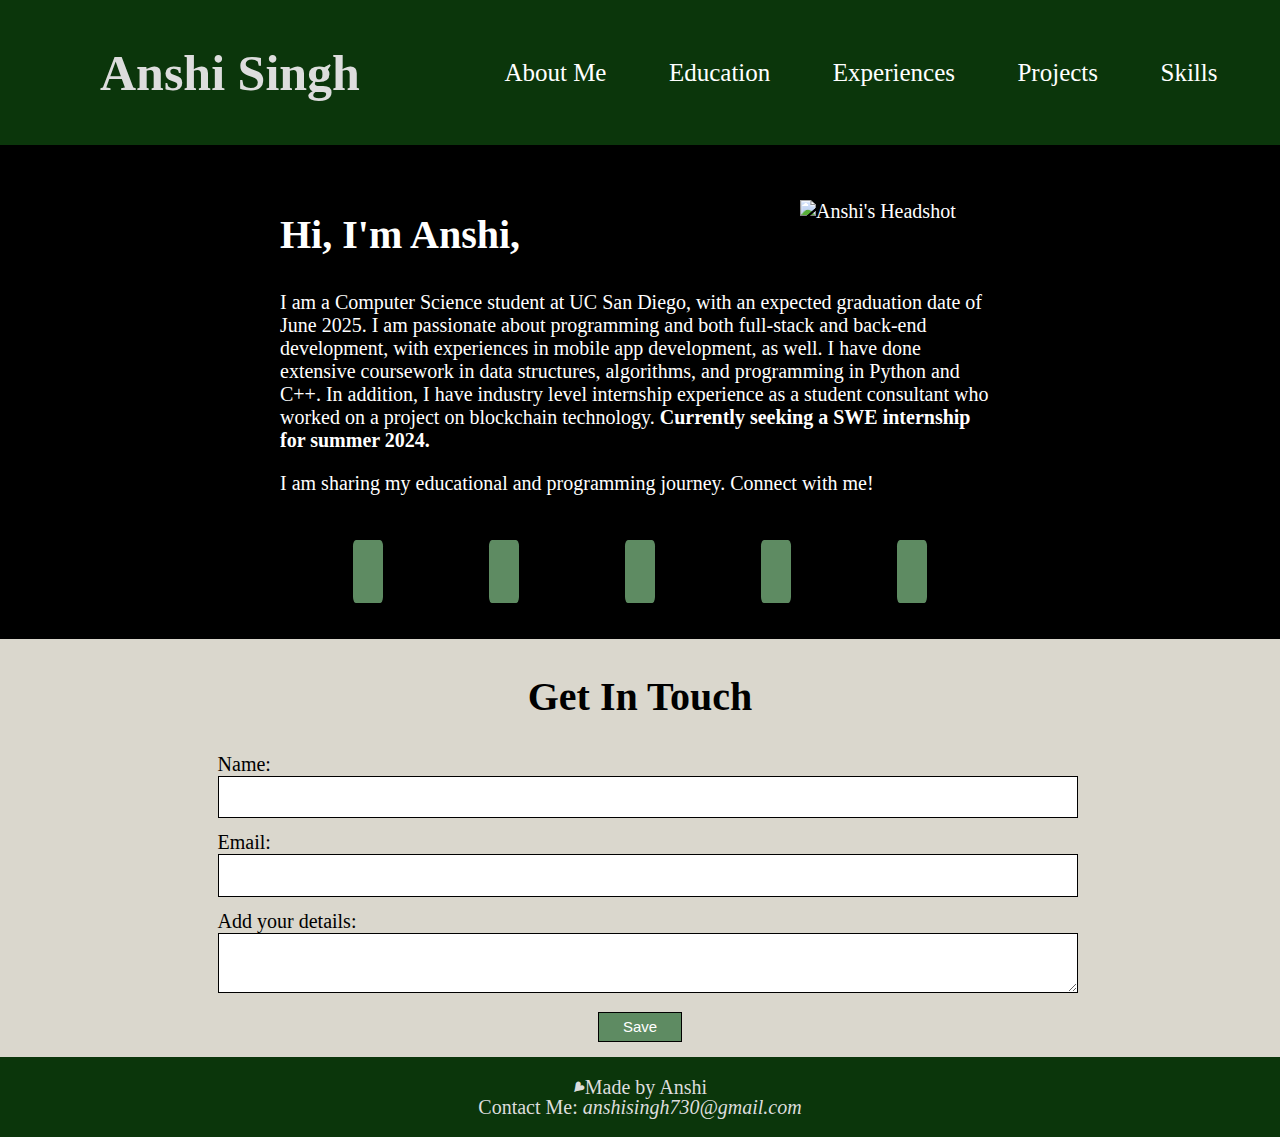
==== index.html @ 117de5cb "cloned hw3" ====
<!DOCTYPE html>
<html lang="en">
    <head>
        <meta charset="UTF-8">
        <meta name="description" content="This is Anshi Singh's personal portfolio website.">
        <meta name="viewport" content="width=device-width, initial-scale=1">
        <title>Personal Portfolio</title>
        <link rel="stylesheet" type="text/css" href="style.css" media="screen">
        <script src="https://kit.fontawesome.com/42b03e614a.js" crossorigin="anonymous"></script>    
    </head>
    <body>
        <header>
            <h1>Anshi Singh</h1>
            <nav>
                <ul>
                    <li><a href="index.html">About Me</a></li>
                    <li><a href="education.html">Education</a></li>
                    <li><a href="experiences.html">Experiences</a></li>
                    <li><a href="projects.html">Projects</a></li>
                    <li><a href="skills.html">Skills</a></li>
                </ul>
            </nav>
        </header>
        <main>
            <section id="about-me-container">
                <picture class="right-float-headshot">
                    <source media="(min-width: 767px)" srcset="headshot.png" width="200">
                    <img src="headshot.png" alt="Anshi's Headshot" width="100">
                </picture>
                <h2>Hi, I'm Anshi,</h2>
                <p>I am a Computer Science student at UC San Diego, with an expected graduation date of June 2025. I am passionate about programming and both full-stack and back-end development, with experiences in mobile app development, as well. I have done extensive coursework in data structures, algorithms, and programming in Python and C++. In addition, I have industry level internship experience as a student consultant who worked on a project on blockchain technology. <strong>Currently seeking a SWE internship for summer 2024.</strong></p>
                <p>I am sharing my educational and programming journey. Connect with me!</p>
                <ul class="contact-buttons">
                    <li><a href="mailto:anshisingh730@gmail.com" id="mail" class="contact-button"><i class="fa-solid fa-envelope"></i></a></li>
                    <li><a href="tel:+19493534274" id="phone" class="contact-button"><i class="fa-solid fa-phone"></i></a></li>
                    <li><a href="https://www.linkedin.com/in/anshisingh/" id="linkedin" class="contact-button" target="_blank"><i class="fa-brands fa-linkedin"></i></a></li>
                    <li><a href="https://github.com/anshisinghh" id="github" class="contact-button" target="_blank"><i class="fa-brands fa-github"></i></a></li>
                    <li><a href="Anshi_Singh_Resume.pdf" id="pdf" class="contact-button" download><i class="fa-solid fa-file-pdf"></i></a></li>
                </ul>
            </section>
            <section id="get-in-touch-container">
                <h2>Get In Touch</h2>
                <form method="post">
                    <label for="name">Name:</label>
                    <input type="text" id="name" name="name">
                    <br>
                    <label for="email">Email:</label>
                    <input type="email" id="email" name="email">
                    <br>
                    <label for="comments">Add your details:</label>
                    <textarea id="comments" name="comments"></textarea>
                    <br>
                    <button type="submit">Save</button>
                </form>
            </section>
        </main>
        <footer>
            <p class="footer-design">Made by Anshi</p>
            <p>Contact Me: <a href="mailto:anshisingh730@gmail.com" class="footeremail"><i>anshisingh730@gmail.com</i></a></p>        </footer>
    </body>
</html>
---- style.css ----
@import url(vars.css);

/* Fonts */
@font-face {
font-family: 'Abhaya Libre';
font-style: normal;
font-weight: 400;
src: url(https://fonts.gstatic.com/s/abhayalibre/v14/e3tmeuGtX-Co5MNzeAOqinEQfEnXgPRE4g.woff2) format('woff2');
unicode-range: U+0000-00FF, U+0131, U+0152-0153, U+02BB-02BC, U+02C6, U+02DA, U+02DC, U+0304, U+0308, U+0329, U+2000-206F, U+2074, U+20AC, U+2122, U+2191, U+2193, U+2212, U+2215, U+FEFF, U+FFFD;
}

body {
    background-color : var(--light-background-color, beige);
	color : var(--dark-text-color, black);
	font-size : var(--body-size);
    font-family: 'Abhaya Libre', 'Times New Roman', Arial, sans-serif;
    margin: 0;
    padding: 0;
}
h2 {
    font-size: var(--h2-size);
}
h3 {
    font-size: var(--h3-size);
}
p, ul, ul li, ol li {
    font-size: var(--text-size);
}
footer {
    clear: both;
    background-color: var(--dark-background-color, green); 
    color : var(--header-footer-text-color, beige);
    padding: 0.5em;
    margin-top: 0;
}
/* Parse Error occurs because CSS does not currently support complex selectors like :has() */
footer:has(p) { 
    font-size: var(--footer-size);
    text-align: center;
    line-height: 0;
}
/* Instead of :has() above, you can also do this to not get a validation error/ works on browsers that do not yet support :has(). */
footer p {
    font-size: var(--footer-size);
    text-align: center;
    line-height: 0;
}
.footer-design {
    animation: colorChange 8s infinite alternate;
}
@keyframes colorChange {
    50% {
        color: white;
    }
    100% {
        color: green;
    }
}
.footer-design::before {
    content: '\2665';
    display: inline-block;
    transform: rotate(45deg);
}
.footeremail {
    text-decoration: none;
    color: var(--header-footer-text-color, beige)
}
.footeremail:hover {
    text-decoration: underline;
}

/* Header & Navigation Bar */
header {
    background-color: var(--dark-background-color, green); 
    color: var(--header-footer-text-color, beige); 
    padding-top: 0.5em;
    padding-bottom: 0.5em;
    display: flex;
    justify-content: space-between;
    align-items: center;
}
h1 {
    margin-left: 2em;
    margin-right: 2em;
    color: var(--header-footer-text-color, beige);
    font-size: var(--heading-size);
}
nav ul {
    list-style: none;
    padding: 0;
    display: flex;
    flex-wrap: wrap;
}
nav ul li {
    display: inline; 
    margin-right: 2.5em;
    font-size: var(--nav-size);
}
nav a {
    text-decoration: none;
    color: white;
}
nav a:hover {
    text-decoration: underline;
}
@media (max-width: 767px) {
    header {
        flex-direction: column;
        align-items: center;
    }
    h1 {
        margin: 0.5em 0;
    }
    nav ul {
        margin-top: 0.25em;
        font-size: 0.75em;
        display: flex;
        flex-direction: column;
        align-items: center;
    }
    nav ul li {
        margin: 0.5em 0;
    }
}

/* About Me */
#about-me-container {
    background-color: var(--dark-content-background-color, black, gray);
    color: var(--light-text-color, beige);
    padding: 0.5em;
}
#about-me-container h2 {
    margin-left: 30vh;
    margin-right: 30vh;
}
#about-me-container p {
    margin-left: 30vh;
    margin-right: 30vh;
}
#about-me-container img {
    margin-top: 5vh;
    margin-right: 30vh;
}
@media (max-width: 767px) {
    #about-me-container {
        padding: 2em;
        text-align: center;
    }
    #about-me-container img {
        margin-top: 2em;
        margin-right: 0;
    }
    #about-me-container h2, #about-me-container p {
        margin-left: 2em;
        margin-right: 2em;
    }
}

/* Contact */
.contact-buttons {
    display: flex;
    justify-content: space-around;
    margin-top: 2em;
    margin-left: 30vh;
    margin-right: 30vh;
    list-style: none;
    padding: 1em;
}
.contact-button {
    padding: 0.5em;
    background-color: var(--light-content-background-color, green);
    color: var(--button-text-color, white);
    text-decoration: none;
    border-radius: 10%;
    transition: background-color 0.3s ease;
    font-size: 1.5em;
}
#mail:hover {
    background-color: var(--mail-color, #1ebcff);
}
#phone:hover {
    background-color: var(--phone-color, #04b309);
}
#linkedin:hover {
    background-color: var(--linkedin-color, darkblue);
}
#github:hover {
    background-color: var(--github-color, rgb(43, 43, 43));
}
#pdf:hover {
    background-color: var(--pdf-color, #f40f02);
}
@media (max-width: 767px) {
    .contact-buttons {
        margin-left: 1em;
        margin-right: 1em;
        justify-content: center;
    }
    .contact-button {
        margin: 0;
    }
}

/* Get In Touch */
#get-in-touch-container h2 {
    text-align: center;
}
#get-in-touch-container form {
    width: 66%;
    margin: 0 auto;
}
#get-in-touch-container input, textarea {
	width: 100%;
	margin-bottom: 1em;
	padding: 0.5em;
	border: 1px solid var(--dark-border-color, black);
}
#get-in-touch-container input {
    height: 3dvh;
}
#get-in-touch-container textarea {
	height: 5dvh;
}
#get-in-touch-container button {
	width: 10%;
    display: block;
    margin: 0 auto;
    margin-bottom: 1em;
	height: 2em;
	background: var(--light-content-background-color, green);
	color: var(--button-text-color, white);
	border: 1px solid var(--dark-border-color, black);
    transition: background-color 0.3s ease;
    font-size: 0.75em;
}
#get-in-touch-container button:hover {
    background-color: var(--dark-background-color);
}
@media (max-width: 767px) {
    #get-in-touch-container button {
        width: 100%; 
        height: 2em; 
        font-size: 0.75em;
        margin-bottom: 1em;
    }
}

/* Education */
.education-container {
    padding: 0.5em;
    margin-bottom: 1em;
    margin-right: 2em;
}
.education-container h2, .education-container h3, .education-container p {
    margin-left: 280px;
}
.education-container img[src="UCSD-Seal.png"] h2, .education-container img[src="UCSD-Seal.png"] + h3, .education-container img[src="UCSD-Seal.png"] + p {
    margin-left: 380px;
}
.course-specs {
    display: flex;
}
@media (max-width: 767px) {
    .education-container img {
        display: block; 
        justify-content: center;
        margin: 2em;
    }
    .education-container h2, .education-container h3, .education-container p {
        margin-left: 2em;
        margin-right: 2em;
        text-align: center;
    }
    .left-float {
        float: none;
        margin: 0 auto 2em;
    }
}

/* Aligning Image */
.left-float {
    float: left;
    margin-top: 1.5em;
    margin-left: 2em;
    margin-right: 2em;
    margin-bottom: 5%;
    clear: left;
}
.left-float img {
    float: left;
    max-width: 15em;
    height: auto;
}
.right-float {
    float: right;
    margin-left: 1em;
    margin-right: 1em;
    margin-bottom: 0.5em;
}
.right-float img {
    max-width: 10em;
    /* width: 100%; */
    height: auto;
}
.right-float-headshot {
    margin-left: 1em;
    margin-right: 1em;
    margin-bottom: 0.5em;
}
.right-float-headshot img {
    max-width: 10em;
    /* width: 15%; */
    height: auto;
    float: right;
    margin-left: 1em;
}
.right-float-codepath {
    float: right;
    margin-left: 1em;
    margin-right: 1em;
    margin-bottom: 0.5em;
}
.right-float-codepath img {
    max-width: 20em;
    width: 100%;
    height: auto;
    float: right;
}

/* Experience */
.experience-heading {
    text-align: center;
}
#experiences-container {
    display: flex;
    flex-direction: column;
}
.experience {
    margin-right: 2em;
    margin-left: 2em;
    margin-bottom: 1em;
    border: 1px solid var(--light-border-color, white);
    padding-right: 1em;
    padding-left: 1em;
    padding-top: 0.5em;
    padding-bottom: 0.5em;
    background-color: var(--dark-content-background-color, black, gray);
    color: var(--light-text-color, beige);
}

/* Certification */
.certification-heading {
    text-align: center;
}
#certifications-container {
    display: flex;
    flex-direction: column;
}
.certification {
    margin-right: 2em;
    margin-left: 2em;
    margin-bottom: 1em;
    border: 1px solid var(--light-border-color, white);
    padding-right: 1em;
    padding-left: 1em;
    padding-top: 0.5em;
    padding-bottom: 0.5em;    
    background-color: var(--dark-content-background-color, black, gray);
    color: var(--light-text-color, beige);
}

/* Project */
.project-heading {
    text-align: center;
}
.projects-container {
    display: flex;
}
.project {
    padding: 0.5em;
    flex: 1;
    background-color: var(--dark-content-background-color, black);
    margin: 0.5em;
    border: 1px solid var(--light-border-color, white);
    color: var(--light-text-color, beige);
}
.project h3 {
    text-align: center;
}
.center-video {
    display: block;
    margin: 0 auto;
    width: 90%;
}
.project-buttons {
    display: flex;
    flex-wrap: wrap;
    justify-content: center;
}
.project-button {
    padding-top: 0.2em;
    padding-bottom: 0.2em;
    padding-right: 1em;
    padding-left: 1em;
    background-color: var(--light-content-background-color, green);
    color: var(--button-text-color, white);
    text-decoration: none;
    border-radius: 1em;
    transition: background-color 0.3s ease;
    font-size: 1.5em;
    margin-right: 0.5em;
    margin-left: 0.5em;
    border: 1px solid var(--light-border-color, white);
    display: flex;
    justify-content: space-around;
}
.project-button:hover {
    background-color: var(--dark-background-color, green);
}
@media (max-width: 767px) {
    .projects-container {
        display: block;
    }
}

/* Skills */
.skills-container h2 {
    text-align: center
}
.skills-container ul {
    list-style: none;
    text-align: center;
    margin-bottom: 2em;
    margin-right: 2em;
    margin-left: 2em;
    display: flex;
    flex-wrap: wrap;
    justify-content: center;
}
.skills-container ul li {
    display: inline; 
    border: 1px solid var(--dark-border-color, black);
    background-color: var(--light-content-background-color, green);
    color: var(--button-text-color, white);
    padding: 0.5em;
    text-align: center;
    margin: 0.3em;
}
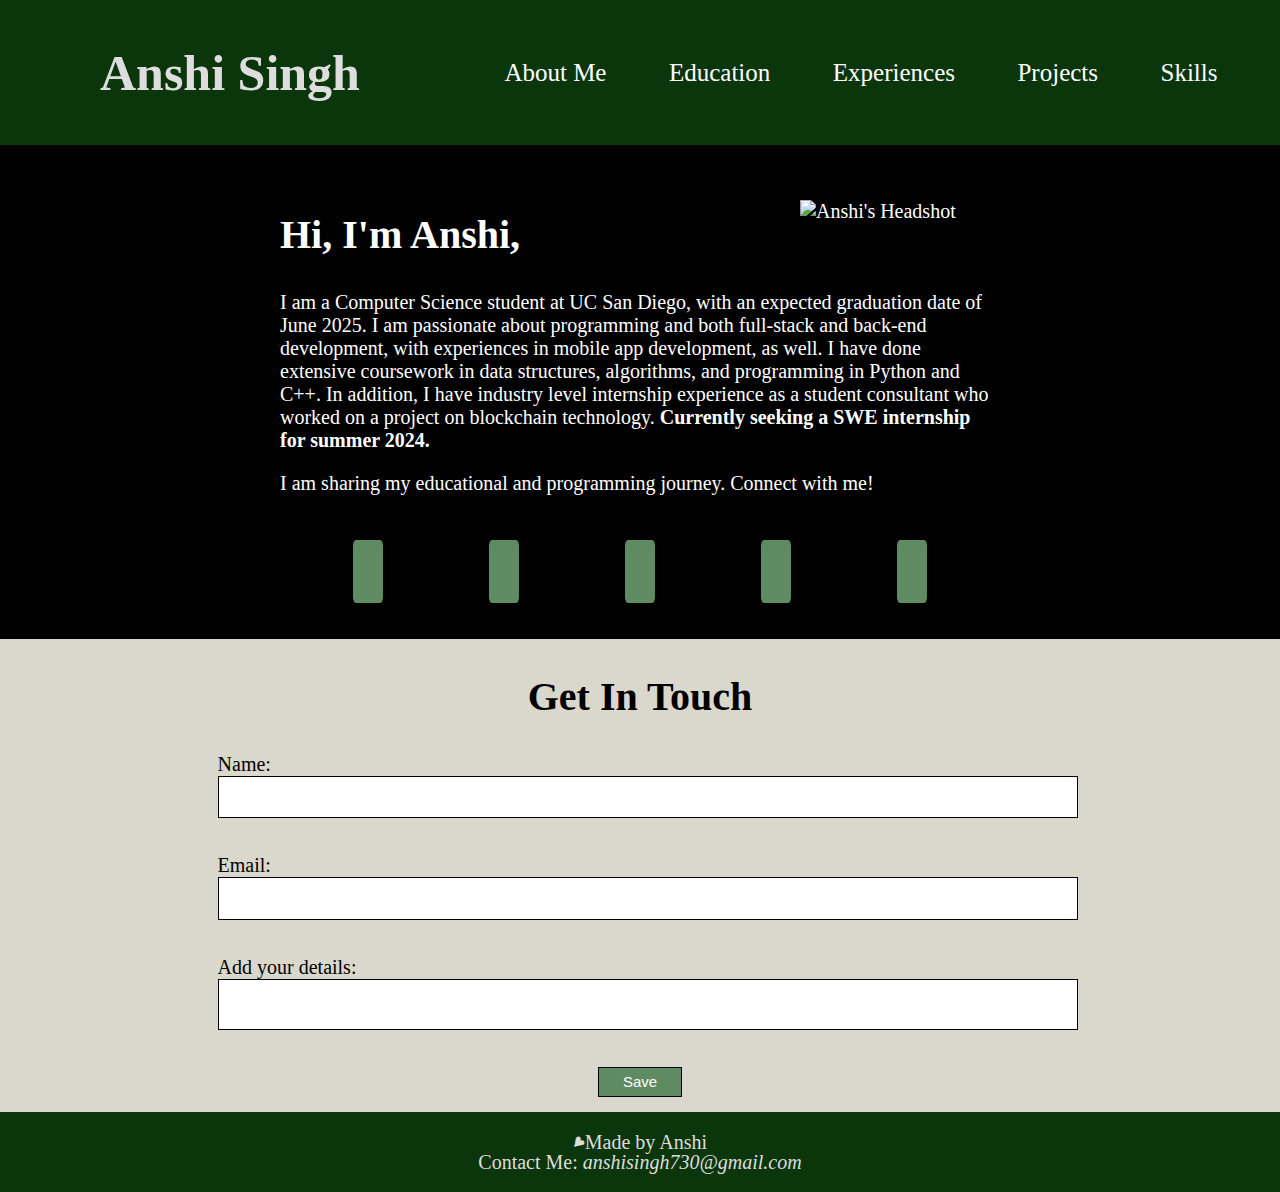
==== commit bf986702: "added no js form" ====
--- a/index.html
+++ b/index.html
@@ -40,22 +40,30 @@
             </section>
             <section id="get-in-touch-container">
                 <h2>Get In Touch</h2>
-                <form method="post">
+                <form id="contact-form" action="https://httpbin.org/post" method="POST">
                     <label for="name">Name:</label>
-                    <input type="text" id="name" name="name">
+                    <input type="text" id="name" name="name" required>
+                    <output for="name" class="error"></output>
+                    <output for="name" class="info"></output>
                     <br>
                     <label for="email">Email:</label>
-                    <input type="email" id="email" name="email">
+                    <input type="email" id="email" name="email"required>
+                    <output for="email" class="error"></output>
+                    <output for="email" class="info"></output>
                     <br>
                     <label for="comments">Add your details:</label>
-                    <textarea id="comments" name="comments"></textarea>
+                    <input type="text" id="comments" name="comments" required></input>
+                    <output for="comments" class="error"></output>
+                    <output for="comments" class="info"></output>
                     <br>
+                    <input type="hidden" name="possible_bot" value="true">
                     <button type="submit">Save</button>
                 </form>
             </section>
         </main>
         <footer>
             <p class="footer-design">Made by Anshi</p>
-            <p>Contact Me: <a href="mailto:anshisingh730@gmail.com" class="footeremail"><i>anshisingh730@gmail.com</i></a></p>        </footer>
+            <p>Contact Me: <a href="mailto:anshisingh730@gmail.com" class="footeremail"><i>anshisingh730@gmail.com</i></a></p>        
+        </footer>
     </body>
 </html>--- a/style.css
+++ b/style.css
@@ -209,7 +209,7 @@
     width: 66%;
     margin: 0 auto;
 }
-#get-in-touch-container input, textarea {
+#get-in-touch-container input {
 	width: 100%;
 	margin-bottom: 1em;
 	padding: 0.5em;
@@ -218,8 +218,8 @@
 #get-in-touch-container input {
     height: 3dvh;
 }
-#get-in-touch-container textarea {
-	height: 5dvh;
+#get-in-touch-container #comments {
+	height: 4dvh;
 }
 #get-in-touch-container button {
 	width: 10%;
@@ -235,6 +235,22 @@
 }
 #get-in-touch-container button:hover {
     background-color: var(--dark-background-color);
+}
+#contact-form input:user-invalid {
+    background-color: pink;
+}
+#contact-form input:valid{
+    border: 1px solid var(--dark-border-color, black);
+}
+output.error {
+    color: red;
+    font-size: 0.8em;
+    margin-top: 0.1em;
+}
+output.info {
+    color: green;
+    font-size: 0.8em;
+    margin-top: 0.1em;
 }
 @media (max-width: 767px) {
     #get-in-touch-container button {
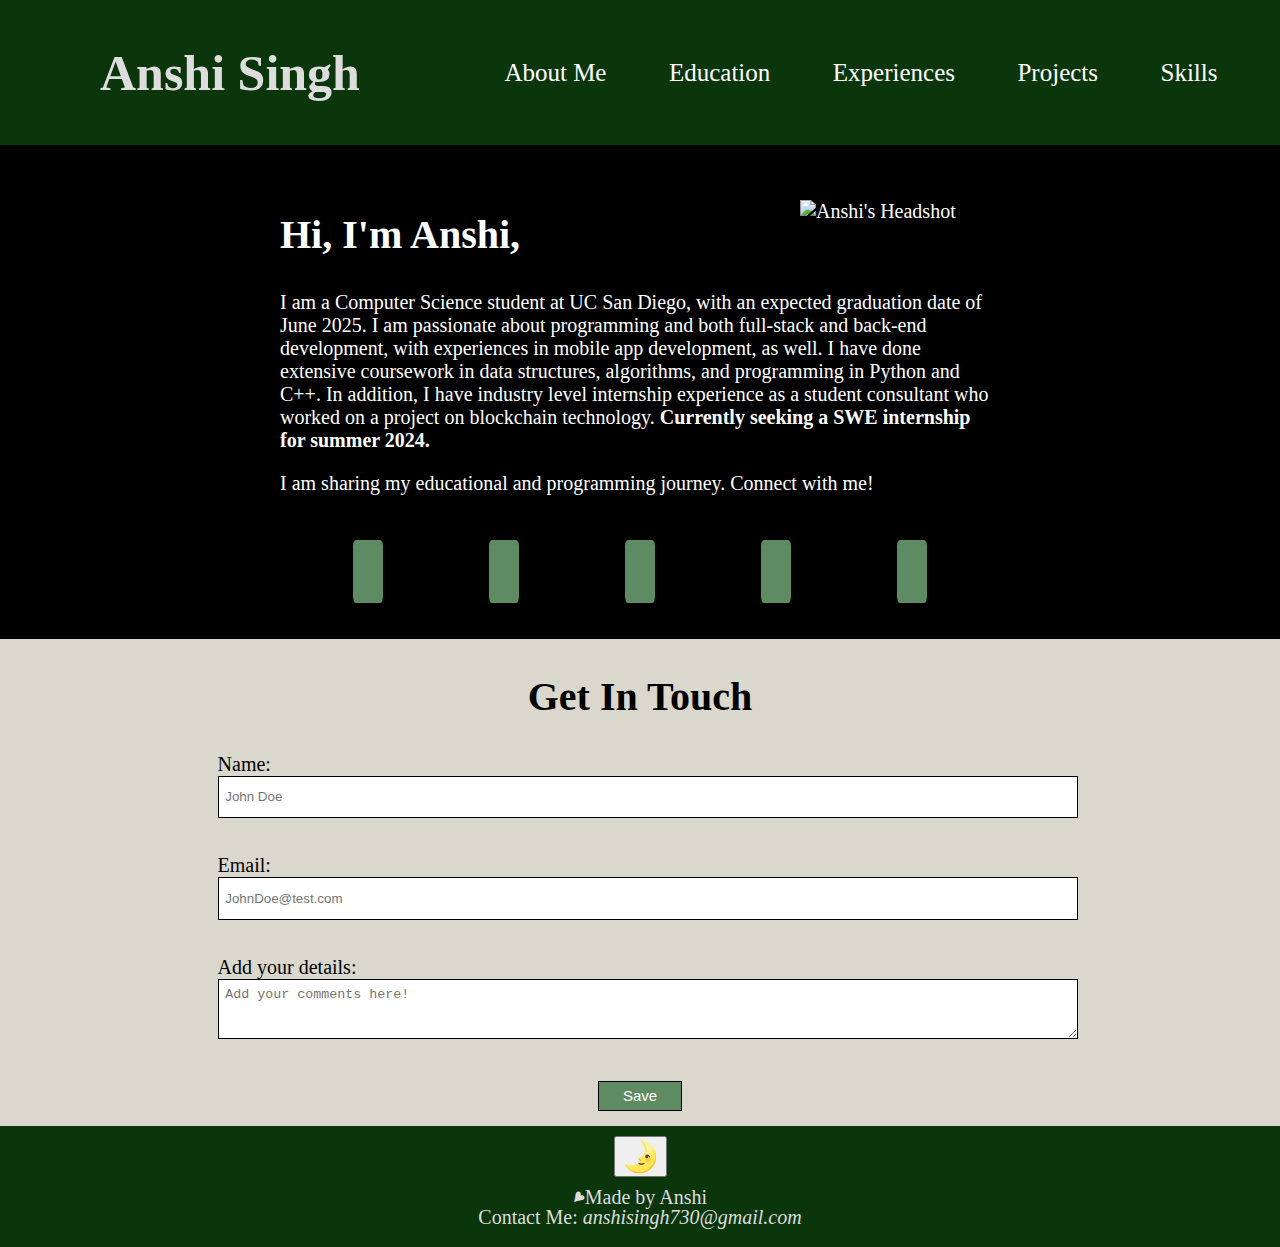
==== commit 02fd7ebc: "updating" ====
--- a/index.html
+++ b/index.html
@@ -42,28 +42,204 @@
                 <h2>Get In Touch</h2>
                 <form id="contact-form" action="https://httpbin.org/post" method="POST">
                     <label for="name">Name:</label>
-                    <input type="text" id="name" name="name" required>
-                    <output for="name" class="error"></output>
-                    <output for="name" class="info"></output>
+                    <input type="text" id="name" name="name" required placeholder="John Doe" minlength="2" maxlength="100">
+                    <output id="nameError"></output>
+                    <output id="nameInfo"></output>
                     <br>
                     <label for="email">Email:</label>
-                    <input type="email" id="email" name="email"required>
-                    <output for="email" class="error"></output>
-                    <output for="email" class="info"></output>
+                    <input type="email" id="email" name="email" required pattern="[a-z0-9.]+@[a-z0-9.]+\.[a-z]{2,}$" title="Enter valid email!" placeholder="JohnDoe@test.com" minlength="8" maxlength="64">
+                    <output id="emailError"></output>
+                    <output id="emailInfo"></output>
                     <br>
                     <label for="comments">Add your details:</label>
-                    <input type="text" id="comments" name="comments" required></input>
-                    <output for="comments" class="error"></output>
-                    <output for="comments" class="info"></output>
+                    <textarea id="comments" name="comments" required maxlength="200" pattern="[a-zA-Z0-9.,!? ]+" placeholder="Add your comments here!"></textarea>
+                    <output id="commentsError"></output>
+                    <output id="commentsInfo"></output>
                     <br>
                     <input type="hidden" name="possible_bot" value="true">
+                    <input type="hidden" id="formError" name="formError">
                     <button type="submit">Save</button>
+                    <ouput id="formInfo"></ouput>
                 </form>
+                <script>
+                    let form = document.querySelector("form");
+                    
+                    let name = document.getElementById("name");
+                    let email = document.getElementById("email");
+                    let comments = document.getElementById("comments");
+
+                    let nameError = document.getElementById("nameError");
+                    let emailError = document.getElementById("emailError");
+                    let commentsError = document.getElementById("commentsError");
+
+                    let commentsInfo = document.getElementById("commentsInfo");
+
+                    const namePattern = /^[a-zA-Z' ]+$/;
+                    const emailPattern = /^[a-z0-9.]+@[a-z0-9.]+\.[a-z]{2,}$/;
+                    const commentsPattern = /^[a-zA-Z0-9.,';:!?() ]+$/;
+
+                    let form_errors = [];
+                    let errorForm = document.getElementById("formError");
+
+                    name.addEventListener("input", () => {
+                        const isNameValid = namePattern.test(name.value);  
+                        const isNameEmpty = name.validity.valueMissing;
+
+                        if (isNameEmpty) {
+                            nameError.textContent = "Name is required.";
+                            nameError.className = "error stay";
+                            form_errors.push("Empty field.");
+                            errorForm.value = JSON.stringify(form_errors);
+                        } else if (!isNameValid) {   
+                            nameError.textContent = "Invalid character.";
+                            nameError.className = "error active";
+                            form_errors.push("Illegal character was used.");
+                            errorForm.value = JSON.stringify(form_errors);
+                        } else if (isNameValid) {  
+                            nameError.textContent = "";
+                            nameError.className = "error";
+                        }
+                    });
+                    
+                    email.addEventListener("input", () => {
+                        const isEmailValid = emailPattern.test(email.value);  
+                        const isEmailEmpty = email.validity.valueMissing;
+
+                        if (isEmailEmpty) {
+                            emailError.textContent = "Email is required.";
+                            emailError.className = "error stay";
+                            form_errors.push("Empty field.");
+                            errorForm.value = JSON.stringify(form_errors);
+                        } else if (!isEmailValid) {   
+                            emailError.textContent = "Enter a valid email.";
+                            emailError.className = "error stay";
+                            form_errors.push("Illegal character was used.");
+                            errorForm.value = JSON.stringify(form_errors);
+                        } else if (isEmailValid) {  
+                            emailError.textContent = "";
+                            emailError.className = "error";
+                        }
+                    });
+
+                    comments.addEventListener("input", () => {
+                        const isCommentsValid = commentsPattern.test(comments.value);  
+                        const isCommentsEmpty = comments.validity.valueMissing;
+
+                        if (isCommentsEmpty) {
+                            commentsError.textContent = "Comment is required.";
+                            commentsError.className = "error stay";
+                            form_errors.push("Empty field.");
+                            errorForm.value = JSON.stringify(form_errors);
+                        } else if (!isCommentsValid) {   
+                            commentsError.textContent = "Invalid character.";
+                            commentsError.className = "error active";
+                            form_errors.push("Illegal character was used.");
+                            errorForm.value = JSON.stringify(form_errors);
+                        } else if (isCommentsValid) {  
+                            commentsError.textContent = "";
+                            commentsError.className = "error";
+                        }
+                    });
+
+                    form.addEventListener("submit", (event) => {
+                        event.preventDefault();
+
+                        const isNameValid = namePattern.test(name.value); 
+                        const isEmailValid = emailPattern.test(email.value); 
+                        const isCommentsValid = commentsPattern.test(comments.value); 
+                        
+                        const isNameEmpty = name.validity.valueMissing;
+                        const isEmailEmpty = email.validity.valueMissing;
+                        const isCommentsEmpty = comments.validity.valueMissing;
+
+                        if (form.checkValidity()) {
+                            alert("Submitted.");
+                        }
+                        else {
+                            alert("Fill out form correctly.");
+                        }
+
+                        if (!isNameValid || isNameEmpty) {
+                            nameError.textContent = "Enter a valid name.";
+                            nameError.className = "error";
+                        } else {
+                            nameError.textContent = "";
+                            nameError.className = "error";
+                        }
+
+                        if (!isEmailValid || isEmailEmpty) {
+                            emailError.textContent = "Enter a valid email.";
+                            emailError.className = "error";
+                        } else {
+                            emailError.textContent = "";
+                            emailError.className = "error";
+                        }
+
+                        if (!isCommentsValid || isCommentsEmpty) {
+                            commentsError.textContent = "Enter a valid comment.";
+                            commentsError.className = "error";
+                        } else {
+                            commentsError.textContent = "";
+                            commentsError.className = "error";
+                        }
+
+                        if (isNameValid && isEmailValid && isCommentsValid && !isNameEmpty && !isEmailEmpty && !isCommentsEmpty) {
+                            form.submit();
+                        }
+                    });
+
+                    comments.addEventListener("input", () => {
+                        let remainingCharacters = 200 - comments.value.length;
+        
+                        if (remainingCharacters <= 0) {
+                            commentsInfo.textContent = `${remainingCharacters} characters remaining.`;
+                            commentsInfo.style.backgroundColor = "red";
+                        } else if (remainingCharacters <= 20) {
+                            commentsInfo.textContent = `${remainingCharacters} characters remaining.`;
+                            commentsInfo.style.backgroundColor = "orange";
+                        } else {
+                            commentsInfo.textContent = `${remainingCharacters} characters remaining.`;
+                            commentsInfo.style.backgroundColor = "green";
+                        }
+                    });
+                </script>
             </section>
         </main>
         <footer>
+            <button class="dark-light-toggle" style="display: none;">&#127771;</button>
+            <noscript>
+                <p>Dark mode only available with JavaScript.</p>
+            </noscript>
             <p class="footer-design">Made by Anshi</p>
-            <p>Contact Me: <a href="mailto:anshisingh730@gmail.com" class="footeremail"><i>anshisingh730@gmail.com</i></a></p>        
+            <p>Contact Me: <a href="mailto:anshisingh730@gmail.com" class="footeremail"><i>anshisingh730@gmail.com</i></a></p>
+            <script>
+                const button = document.querySelector(".dark-light-toggle");
+                const prefersDarkScheme = window.matchMedia("(prefers-color-scheme: dark)");
+            
+                const currentTheme = localStorage.getItem("theme");
+                if (currentTheme == "dark") {
+                    document.body.classList.toggle("dark-mode");
+                    button.innerHTML = "&#127771;";
+                } else if (currentTheme == "light") {
+                    document.body.classList.toggle("light-mode");
+                    button.innerHTML = "&#127774;";
+                }
+            
+                button.addEventListener("click", function () {
+                    if (prefersDarkScheme.matches) {
+                        document.body.classList.toggle("light-mode");
+                        var theme = document.body.classList.contains("light-mode") ? "light" : "dark";
+                        button.innerHTML = theme === "light" ? "&#127774;" : "&#127771;";
+                    } else {
+                        document.body.classList.toggle("dark-mode");
+                        var theme = document.body.classList.contains("dark-mode") ? "dark" : "light";
+                        button.innerHTML = theme === "dark" ? "&#127771;" : "&#127774;";
+                    }
+                    localStorage.setItem("theme", theme);
+                });
+
+                button.style.display = "inline-block";
+            </script>             
         </footer>
     </body>
 </html>--- a/style.css
+++ b/style.css
@@ -17,6 +17,14 @@
     margin: 0;
     padding: 0;
 }
+body.dark-mode {
+    background-color: var(--light-background-color);
+    color: var(--dark-text-color);
+}
+body.light-mode {
+    background-color: var(--dark-text-color);
+    color: var(--light-background-color);
+}
 h2 {
     font-size: var(--h2-size);
 }
@@ -32,14 +40,8 @@
     color : var(--header-footer-text-color, beige);
     padding: 0.5em;
     margin-top: 0;
-}
-/* Parse Error occurs because CSS does not currently support complex selectors like :has() */
-footer:has(p) { 
-    font-size: var(--footer-size);
-    text-align: center;
-    line-height: 0;
-}
-/* Instead of :has() above, you can also do this to not get a validation error/ works on browsers that do not yet support :has(). */
+    text-align: center;
+}
 footer p {
     font-size: var(--footer-size);
     text-align: center;
@@ -47,6 +49,12 @@
 }
 .footer-design {
     animation: colorChange 8s infinite alternate;
+}
+.dark-light-toggle {
+    display: center;
+    text-align: center;
+    font-size: 1.5em;
+    margin: 0;
 }
 @keyframes colorChange {
     50% {
@@ -209,7 +217,7 @@
     width: 66%;
     margin: 0 auto;
 }
-#get-in-touch-container input {
+#get-in-touch-container input, #get-in-touch-container textarea{
 	width: 100%;
 	margin-bottom: 1em;
 	padding: 0.5em;
@@ -218,8 +226,8 @@
 #get-in-touch-container input {
     height: 3dvh;
 }
-#get-in-touch-container #comments {
-	height: 4dvh;
+#get-in-touch-container textarea{
+	height: 5dvh;
 }
 #get-in-touch-container button {
 	width: 10%;
@@ -236,21 +244,42 @@
 #get-in-touch-container button:hover {
     background-color: var(--dark-background-color);
 }
-#contact-form input:user-invalid {
-    background-color: pink;
-}
-#contact-form input:valid{
-    border: 1px solid var(--dark-border-color, black);
-}
-output.error {
-    color: red;
-    font-size: 0.8em;
-    margin-top: 0.1em;
-}
-output.info {
-    color: green;
-    font-size: 0.8em;
-    margin-top: 0.1em;
+output {
+    display: block;
+    margin: 0 auto;
+    text-align: center;
+}
+.error {
+    width: 80%;
+    padding: 0;
+    display: block;
+    margin: 0 auto;
+    font-size: 0.75em;
+    background-color: rgb(171, 28, 28);
+}
+.error.stay {
+    color: rgb(255, 255, 255);
+}
+.error.active {
+    color: rgb(255, 255, 255);
+    animation: fadeOut 10s forwards;
+}
+@keyframes fadeOut {
+0% {
+    opacity: 1;
+}
+100% {
+    opacity: 0;
+}
+}
+#commentsInfo {
+    width: 80%;
+    padding: 0;
+    display: block;
+    margin: 0 auto;
+    font-size: 0.75em;
+    color: white;
+    /* background-color: rgb(171, 28, 28); */
 }
 @media (max-width: 767px) {
     #get-in-touch-container button {
@@ -360,7 +389,7 @@
     padding-left: 1em;
     padding-top: 0.5em;
     padding-bottom: 0.5em;
-    background-color: var(--dark-content-background-color, black, gray);
+    background-color: var(--dark-content-background-color, black);
     color: var(--light-text-color, beige);
 }
 
